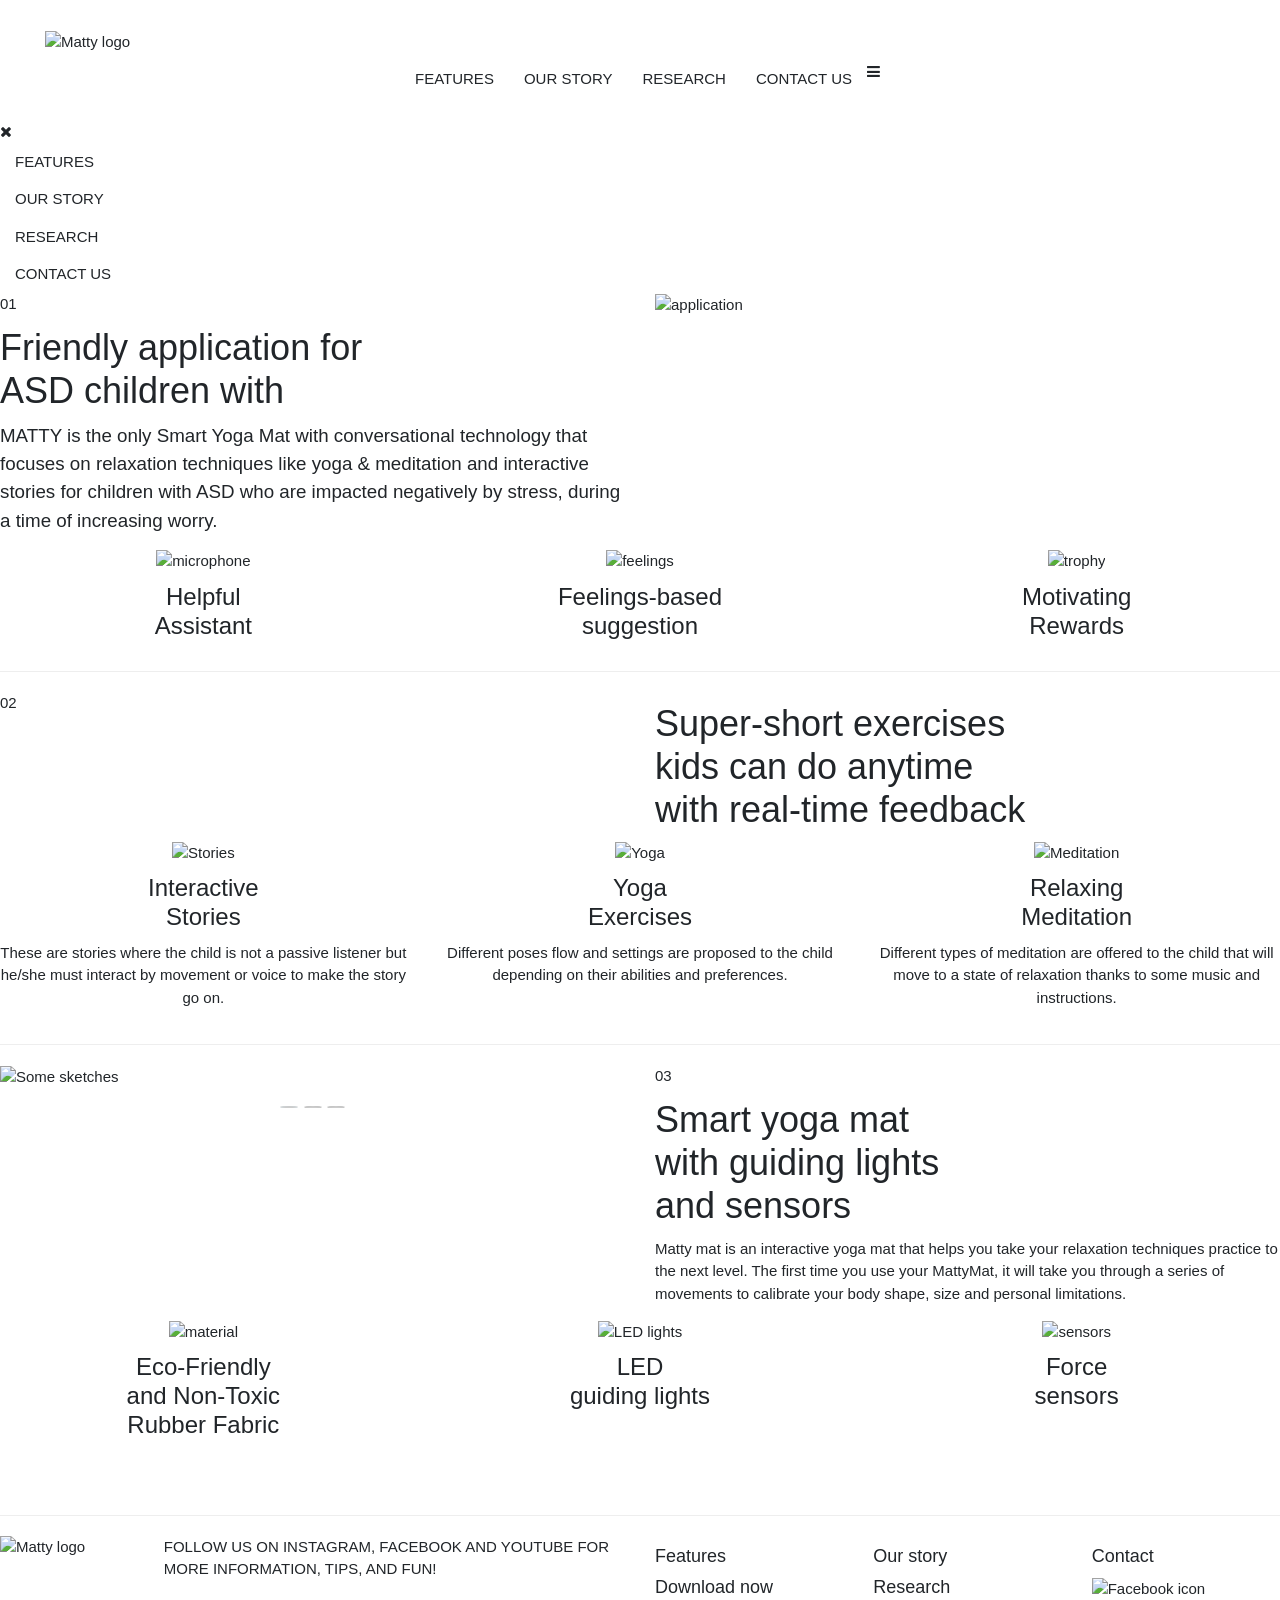
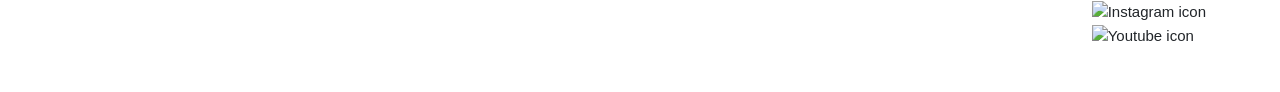
==== public/pages/features.html @ 89e96cbd "Matty website" ====
<!doctype html>
<html class="no-js" lang="zxx">
<head>
    <!-- Required meta tags -->
    <meta charset="utf-8">
    <meta name="viewport" content="width=device-width, initial-scale=1, shrink-to-fit=no">

    <!-- Bootstrap CSS -->
    <link rel="stylesheet" href="https://stackpath.bootstrapcdn.com/bootstrap/4.4.1/css/bootstrap.min.css"
          integrity="sha384-Vkoo8x4CGsO3+Hhxv8T/Q5PaXtkKtu6ug5TOeNV6gBiFeWPGFN9MuhOf23Q9Ifjh" crossorigin="anonymous">

    <link rel="stylesheet" href="/css/style.css">
    <link rel="stylesheet" href="https://cdnjs.cloudflare.com/ajax/libs/font-awesome/4.7.0/css/font-awesome.min.css">
        <link rel="stylesheet" href="https://www.w3schools.com/w3css/4/w3.css">
    <title>MATTY</title>
    <link rel="icon" href="/img/icon.ico">
    <!--    <link href="https://cdnjs.cloudflare.com/ajax/libs/OwlCarousel2/2.1.3/owl.carousel.min.js" rel="stylesheet" />-->
</head>
<body class="bgColor">

<div class="navbar">
    <div class="cover-container d-flex w-100 black-text p-3 mx-auto flex-column">
        <header class="masthead mb-auto positionRel">
            <div class="inner">
                <a class="nav-link active leftAl2 padding0" href="/index.html"><img src="/img/logo.png"  alt="Matty logo" class="logo" alt="Matty logo"></a>
                <nav class="nav nav-masthead justify-content-center  verticalAlign">
                    <a class="nav-link hide active" href="#">FEATURES</a>

                    <a class="nav-link hide " href="/pages/our-story.html">OUR STORY</a>
                    <a class="nav-link hide " href="/pages/research.html">RESEARCH</a>
                    <a class="nav-link hide " href="/pages/contact-us.html">CONTACT US</a>

                    <a href="#"><i class="fa fa-bars menu-button marginR25" onclick="menu()"></i></a>
                </nav>
            </div>

        </header>
    </div>
</div>


<nav class="mainMenu align-items-center justify-content-center inact bgColor">
    <!--    <div class="e-act-container lower">-->
    <div class="mainMenu-inner">
        <a onclick="closeMenu()" href="#"><div><i class="fa fa-close " aria-hidden="true"></i></div></a>
        <a class="nav-link active" href="#">FEATURES</a>
        <a class="nav-link" href="/pages/our-story.html">OUR STORY</a>
        <a class="nav-link" href="/pages/research.html">RESEARCH</a>
        <a class="nav-link" href="/pages/contact-us.html">CONTACT US</a>
    </div>
</nav>


<!--////////////////////////////////////////////////////////////-->
<main class="bgColor">

    <div class="heightHome morespace">
        <div class="row margin0">
            <div class="col-lg-6 padding0 paddingL7 media1 ">
                <div class="num">
                    01
                </div>
                <div class="lineH"></div>
                <h1 class="ourFont marginTopmore">Friendly application for <br>ASD children with</h1>
                <p class="lead ourFontL marginTopmore rightMargin">MATTY is the only Smart Yoga Mat with conversational technology that focuses on relaxation techniques like yoga & meditation and interactive stories for children with ASD who are impacted negatively by stress, during a time of increasing worry.</p>


            </div>

            <div class="col-lg-6 padding0">
                <img src="/img/appCover.jpg" width="100%" alt="application">
            </div>

        </div>

    </div>

    <div class="heightHome2 positionRel bgColor">
        <div class="rect4"></div>

<!--        <h1 class=" text-center padding30 ourFontB">Super short exercises <br>kids can do at home</h1>-->
        <div class="row margin0L ourFont bolder morespace">
            <div class="col-lg-4 text-center padding0 ">
                <img src="/img/B1.png" class="homeImgs2" alt="microphone">
                <h3 class="bolder ourFont morespace3">Helpful<br>Assistant</h3>
                <!--                <p>Computer Engineer</p>-->
            </div><!-- /.col-lg-4 -->
            <div class="col-lg-4 text-center padding0">
                <img src="/img/B2.png" class="homeImgs2" alt="feelings">
                <h3 class="bolder ourFont morespace3">Feelings-based<br>suggestion</h3>
                <!--                <p>Product/Communication Designer</p>-->
            </div><!-- /.col-lg-4 -->
            <div class="col-lg-4 text-center padding0">
                <img src="/img/B3.png" class="homeImgs2" alt="trophy">
                <h3 class="bolder ourFont morespace3">Motivating<br>Rewards</h3>
                <!--                <p>Communication Designer</p>-->
            </div>
        </div>


        <hr class="ourLine bgColor">


        <div class="row margin0">
            <div class="col-lg-6 padding0">

                <div class="lineV rightAl2 verticalAlign2 right0 lateralMargin"></div>
                <div class="num rightAl marginR80">
                    02
                </div>
            </div>
            <div class="col-lg-6 padding0">
                <h1 class="ourFont verticalAlign2 media2">Super-short exercises <br> kids can do anytime<br> with real-time feedback</h1>
            </div>

        </div>



</div>

    <div class="heightHome3 media3">

            <div class="row margin0L ourFont bolder morespace marginTopmore">
                <div class="col-lg-4 text-center padding0 ">
                    <img src="/img/K1.png" class="homeImgs" alt="Stories" >
                    <h3 class="bolder ourFont morespace4">Interactive<br>Stories</h3>
                                    <p class="ourFontL font25 paddingLR70">These are stories where the child is not a passive listener but he/she must interact by movement or voice to make the story go on.</p>
                </div><!-- /.col-lg-4 -->
                <div class="col-lg-4 text-center padding0">
                    <img src="/img/K2.png" class="homeImgs" alt="Yoga">
                    <h3 class="bolder ourFont morespace4">Yoga<br>Exercises</h3>
                                    <p class="ourFontL font25 paddingLR70">Different poses flow and settings are proposed to the child depending on their abilities and preferences.</p>
                </div><!-- /.col-lg-4 -->
                <div class="col-lg-4 text-center padding0">
                    <img src="/img/K3.png" class="homeImgs" alt="Meditation">
                    <h3 class="bolder ourFont morespace4">Relaxing<br>Meditation</h3>
                                    <p class="ourFontL font25 paddingLR70">Different types of meditation are offered to the child that will move to a state of relaxation thanks to some music and instructions.</p>
                </div>
            </div>
        <hr class="ourLine bgColor morespace2">

    </div>

    <div class="heightHome positionRel newWidth">


        <div class="row margin0">


            <div class="col-lg-6 padding0">

                <div class="device mySlides">
                    <div class="device-base tag">
                    </div>
                    <div class="device-frame2  tag">
                        <img class="sliderPic" src="/img/sketches.png" alt="Some sketches">
                    </div>
                </div>
                <div class="device mySlides">
                    <div class="device-base tag">
                    </div>
                    <div class="device-frame2 tag">
                        <img class="sliderPic" src="/img/new.png" alt="Prototype">
                    </div>
                </div>

<!--                <div class="device mySlides">-->
<!--                    <div class="device-base tag">-->
<!--                    </div>-->
<!--                    <div class="device-frame2  tag">-->
<!--                        <img class="sliderPic" src="/img/pillow.png">-->
<!--                    </div>-->
<!--                </div>-->
                <div class="device mySlides">
                    <div class="device-base tag">
                    </div>
                    <div class="device-frame2  tag">
                        <img class="sliderPic" src="/img/matty3.jpg" alt="Kid using matty">
                    </div>
                </div>

                <div class="w3-center w3-container positionRel w3-large w3-text-white  buttonCont">
                    <!--                        <div class="leftAl2 carouselButton w3-hover-text-khaki" onclick="plusDivs(-1)">&#10094;</div>-->
                    <!--                        <div class="rightAl2 carouselButton w3-hover-text-khaki" onclick="plusDivs(1)">&#10095;</div>-->
                    <span class="w3-badge demo w3-border w3-hover-gray dotSize" onclick="currentDiv(1)"></span>
                    <span class="w3-badge demo w3-border w3-hover-gray dotSize" onclick="currentDiv(2)"></span>
                    <span class="w3-badge demo w3-border w3-hover-gray dotSize" onclick="currentDiv(3)"></span>
<!--                    <span class="w3-badge demo w3-border w3-hover-gray dotSize" onclick="currentDiv(4)"></span>-->
                </div>
            </div>
            <div class="col-lg-6 padding0">

                <div class="num rightAl">
                    03
                </div>
                <div class="lineH rightAl2"></div>
                <h1 class="ourFont marginTopmore rightAl">Smart yoga mat <br>with guiding lights <br>and sensors</h1>
                <p class="rightAl marginTopmore ourFontL leftMargin font25">Matty mat is an interactive yoga mat that helps you take your relaxation techniques practice to the next level. The first time you use your MattyMat, it will take you through a series of movements to calibrate your body shape, size and personal limitations.</p>
                </div>
        </div>
    </div>
<div class="positionRel">
        <div class="heightHome3">

            <div class="row margin0L ourFont bolder media4 morespace marginTopmore">
                <div class="col-lg-4 text-center padding0 ">
                    <img src="/img/C1.png" class="homeImgs3" alt="material">
                    <h3 class="bolder ourFont morespace4">Eco-Friendly <br>and Non-Toxic <br>Rubber Fabric</h3>
<!--                    <p class="ourFontL">Computer Engineer</p>-->
                </div><!-- /.col-lg-4 -->
                <div class="col-lg-4 text-center padding0">
                    <img src="/img/C2.png" class="homeImgs3" alt="LED lights">
                    <h3 class="bolder ourFont morespace4">LED<br>guiding lights</h3>
<!--                    <p class="ourFontL">Product/Communication Designer</p>-->
                </div><!-- /.col-lg-4 -->
                <div class="col-lg-4 text-center padding0">
                    <img src="/img/C3.png" class="homeImgs3" alt="sensors">
                    <h3 class="bolder ourFont morespace4">Force<br>sensors</h3>
<!--                    <p class="ourFontL">Communication Designer</p>-->
                </div>
            </div>

        </div>




        <div class="rect3b"></div>

    </div>











</main>

<!--////////////////////////////////////////////////////////////-->
<footer class=" py-5 bgColor">
    <div class="newWidth">
        <hr class="ourLine2 bgColor morespace2 marginTop0">
        <div class="row margin0">
            <div class="col-lg-6 padding0">
                <div class="row margin0">
                    <div class="col-lg-3 padding0 "><img src="/img/logo.png"  alt="Matty logo" width="130" height="130" class="rightAl2 marginR50"></div>
                    <div class="col-lg-9 padding0 ourFontL fontText paddingR60">FOLLOW US ON INSTAGRAM, FACEBOOK AND YOUTUBE FOR MORE INFORMATION, TIPS, AND FUN!</div>
                </div>
            </div>
            <div class="col-lg-2 padding0">

                <h5><a class="footerTitles font25 ourFontB" href="/pages/features.html">Features</a></h5>
                <h5><a class="footerTitles font25 ourFontB" href="/index.html#download">Download now</a></h5>

            </div>
            <div class="col-lg-2 padding0">
                <h5><a class="footerTitles font25 ourFontB" href="/pages/our-story.html">Our story</a></h5>
                <h5><a class="footerTitles font25 ourFontB" href="/pages/research.html">Research</a></h5>
            </div>
            <div class="col-lg-2 padding0">
                <h5><a class="footerTitles font25 ourFontB" href="">Contact</a></h5>
                <div>
                    <a href="#"><img src="/img/I1.png"  alt="Facebook icon" class="social" ></a>
                    <a href="#"><img src="/img/I2.png"   alt="Instagram icon" class="social" ></a>
                    <a href="#"><img src="/img/I3.png"  alt="Youtube icon" class="social" ></a>
                </div>
            </div>
        </div>
    </div>
</footer>


<script src="https://code.jquery.com/jquery-3.4.1.slim.min.js"
        integrity="sha384-J6qa4849blE2+poT4WnyKhv5vZF5SrPo0iEjwBvKU7imGFAV0wwj1yYfoRSJoZ+n" crossorigin="anonymous">
</script>

<script>
    $(document).on("scroll", function() {
        var pageTop = $(document).scrollTop();
        var pageBottom = pageTop + $(window).height();
        // console.log("top: "+pageTop);
        // console.log("bottom: "+pageBottom);

        var tags = $(".tag");

        for (var i = 0; i < tags.length; i++) {
            var tag = tags[i];

            // console.log("POSITION: "+$(tag).offset().top);
            var top = $(tag).offset().top;

            // console.log("POSITION2: "+ top);
            if (top < pageBottom) {
                $(tag).addClass("visible");
            } else {
                $(tag).removeClass("visible");
            }
        }
    });
</script>

<script>
    var slideIndex = 1;
    showDivs(slideIndex);

    function plusDivs(n) {
        showDivs(slideIndex += n);
    }

    function currentDiv(n) {
        showDivs(slideIndex = n);
    }

    function showDivs(n) {
        var i;
        var x = document.getElementsByClassName("mySlides");

        var dots = document.getElementsByClassName("demo");
        if (n > x.length) {slideIndex = 1}
        if (n < 1) {slideIndex = x.length}
        for (i = 0; i < x.length; i++) {
            x[i].style.display = "none";
        }

        for (i = 0; i < dots.length; i++) {
            dots[i].className = dots[i].className.replace(" w3-light-blue", "");
        }
        dots[slideIndex-1].className += " w3-light-blue";
        x[slideIndex-1].style.display = "grid";

        slideIndex++;
        if(slideIndex === 4){
            slideIndex=1;
        }
        setTimeout(showDivs.bind(null, n), 2500); // Change image every 2 seconds
    }
</script>


<script src="https://code.jquery.com/jquery-3.4.1.slim.min.js"
        integrity="sha384-J6qa4849blE2+poT4WnyKhv5vZF5SrPo0iEjwBvKU7imGFAV0wwj1yYfoRSJoZ+n" crossorigin="anonymous">
</script>

<script>
    function menu() {
        $(document).ready(function () {
            $('.mainMenu').addClass('show');
        });
    }
</script>

<script>
    function closeMenu() {
        $(document).ready(function () {
            $('.mainMenu').removeClass('show');
        });
    }
</script>

</body>
</html>
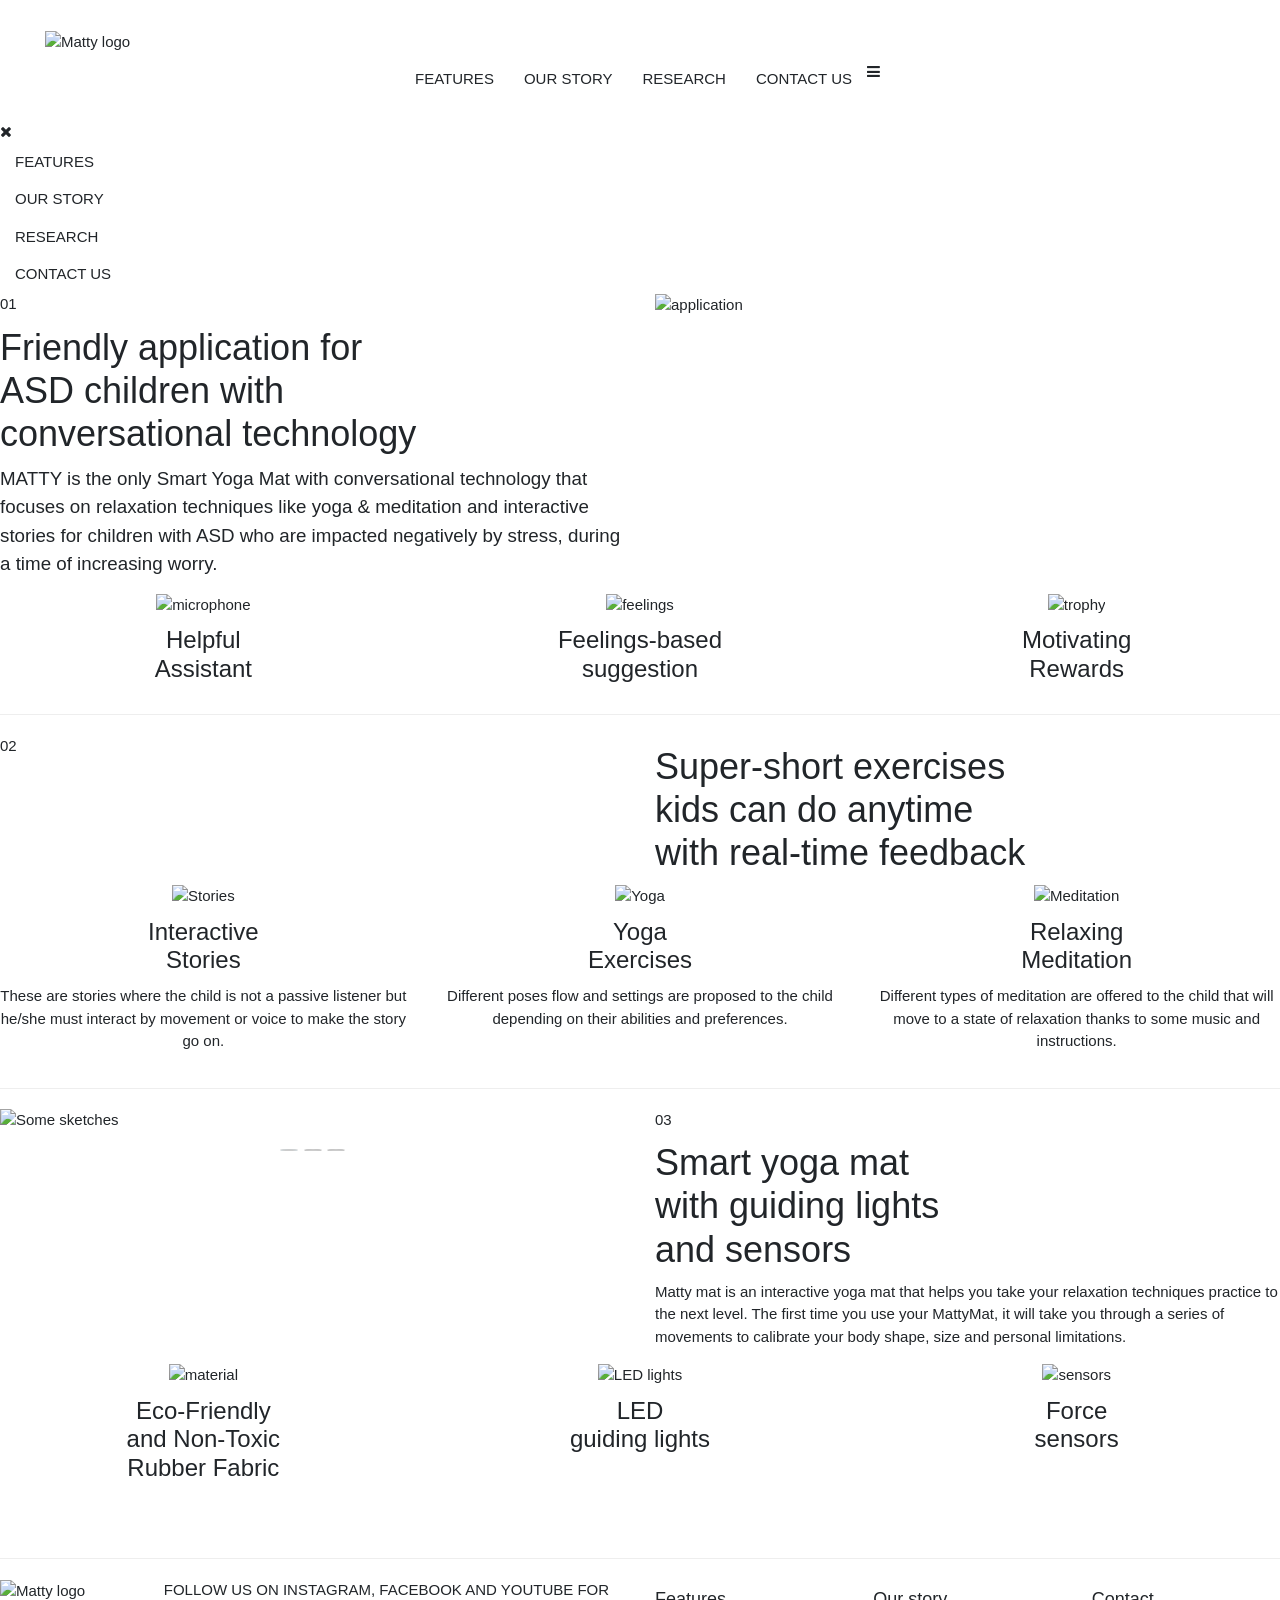
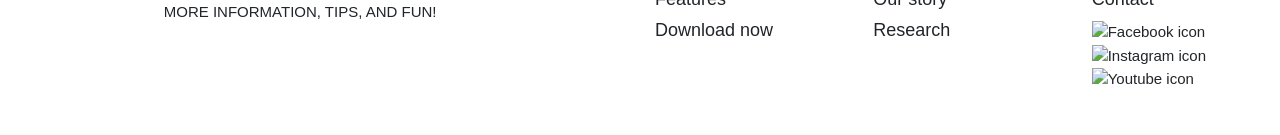
==== commit 1651958c: "text fix" ====
--- a/public/pages/features.html
+++ b/public/pages/features.html
@@ -61,7 +61,7 @@
                     01
                 </div>
                 <div class="lineH"></div>
-                <h1 class="ourFont marginTopmore">Friendly application for <br>ASD children with</h1>
+                <h1 class="ourFont marginTopmore">Friendly application for <br>ASD children with <br>conversational technology</h1>
                 <p class="lead ourFontL marginTopmore rightMargin">MATTY is the only Smart Yoga Mat with conversational technology that focuses on relaxation techniques like yoga & meditation and interactive stories for children with ASD who are impacted negatively by stress, during a time of increasing worry.</p>
 
 
